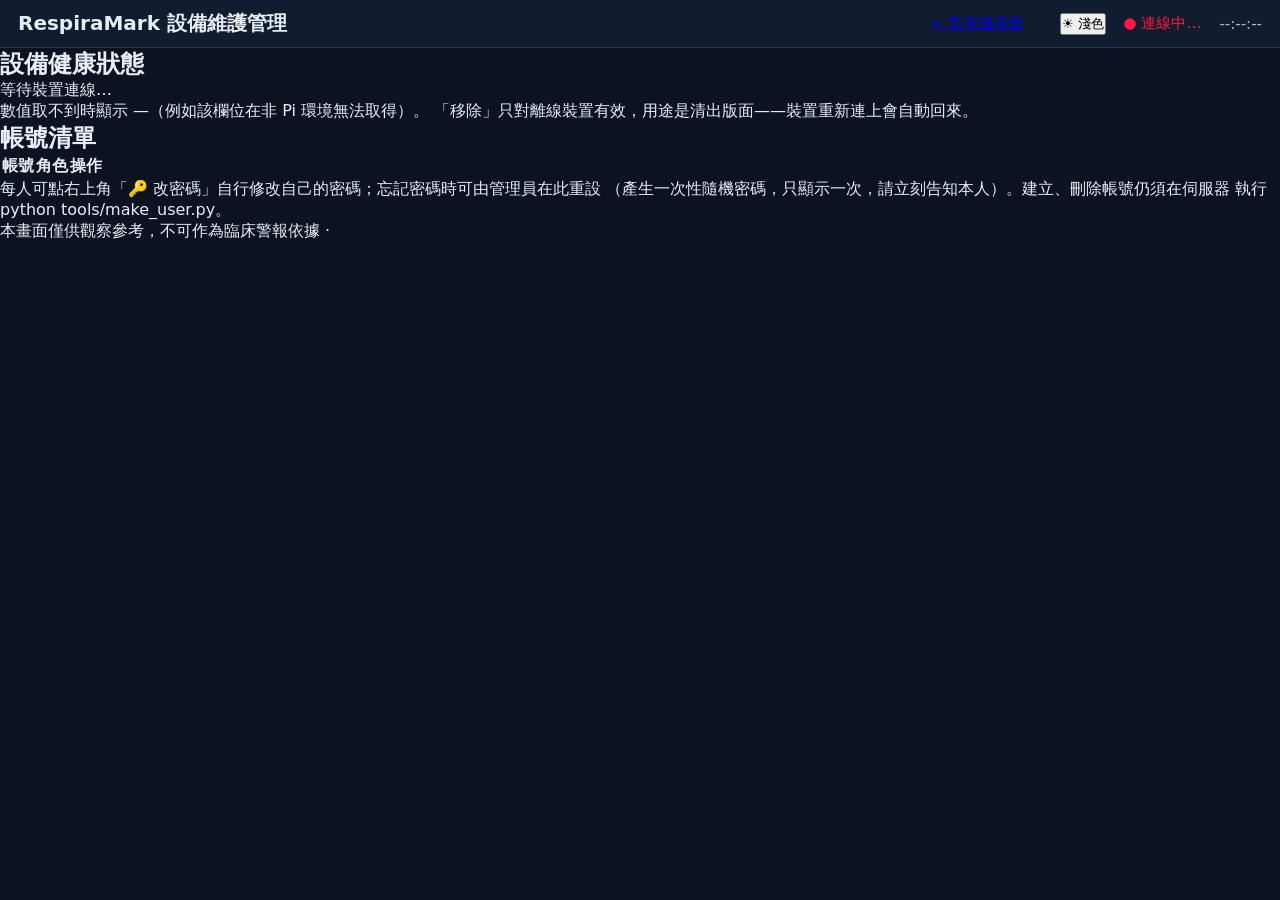
==== monitor/web/static/admin.html @ d9ddcfa4 "密碼自助管理（對應 W-303/G-04） 新增 POST /api/password：登入者改自己的密碼（任何角色皆可，需先驗 舊密碼、新密碼至少 8 碼）。新增 POST /api/admin/r" ====
<!DOCTYPE html>
<html lang="zh-Hant">
<head>
  <meta charset="utf-8">
  <meta name="viewport" content="width=device-width, initial-scale=1">
  <title>RespiraMark 設備管理</title>
  <link rel="stylesheet" href="/static/style.css">
</head>
<body>
  <header>
    <div class="brand">RespiraMark 設備維護管理</div>
    <div class="header-right">
      <a class="theme-btn" href="/">← 監視儀表板</a>
      <span id="who" class="who"></span>
      <button id="pwBtn" class="theme-btn hidden" type="button">🔑 改密碼</button>
      <button id="logoutBtn" class="theme-btn hidden" type="button">登出</button>
      <button id="themeToggle" class="theme-btn" type="button">☀ 淺色</button>
      <span id="conn" class="conn offline">● 連線中…</span>
      <span id="clock">--:--:--</span>
    </div>
  </header>

  <main class="admin-main">
    <section>
      <h2>設備健康狀態</h2>
      <div id="devEmpty" class="admin-empty">等待裝置連線…</div>
      <div id="devGrid" class="admin-grid"></div>
      <p class="admin-hint">
        數值取不到時顯示 —（例如該欄位在非 Pi 環境無法取得）。
        「移除」只對離線裝置有效，用途是清出版面——裝置重新連上會自動回來。
      </p>
    </section>

    <section>
      <h2>帳號清單</h2>
      <div class="acc-card">
        <table class="acc-table" id="accTable">
          <thead><tr><th>帳號</th><th>角色</th><th>操作</th></tr></thead>
          <tbody></tbody>
        </table>
      </div>
      <p class="admin-hint">
        每人可點右上角「🔑 改密碼」自行修改自己的密碼；忘記密碼時可由管理員在此重設
        （產生一次性隨機密碼，只顯示一次，請立刻告知本人）。建立、刪除帳號仍須在伺服器
        執行 python tools/make_user.py。
      </p>
    </section>
  </main>

  <div id="pwModal" class="overlay hidden">
    <div class="login-card pw-card">
      <h1>修改密碼</h1>
      <label for="pwOld">目前密碼</label>
      <input id="pwOld" type="password" autocomplete="current-password">
      <label for="pwNew">新密碼（至少 8 碼）</label>
      <input id="pwNew" type="password" autocomplete="new-password">
      <button id="pwSubmit" class="login-btn" type="button">確認修改</button>
      <button id="pwCancel" class="theme-btn" type="button">取消</button>
      <div id="pwErr" class="login-err hidden"></div>
    </div>
  </div>

  <footer class="disclaimer">本畫面僅供觀察參考，不可作為臨床警報依據 · <span id="verInfo"></span></footer>

  <script src="/static/sys.js"></script>
  <script src="/static/auth.js"></script>
  <script src="/static/footer.js"></script>
  <script src="/static/admin.js"></script>
</body>
</html>
---- static/style.css ----
/* RespiraMark Office — Dark Medical Theme（沿用 Pi 端官方色盤） */

:root {
  --bg-primary:   #0B1320;
  --bg-secondary: #111C2E;
  --card-bg:      #162338;
  --hover:        #1D2D46;
  --divider:      #24364F;
  --text-primary:   #E6EDF7;
  --text-secondary: #A9B4C6;
  --text-label:     #8FA2BC;
  --text-disabled:  #6B7A90;
  --green:  #00C853;
  --amber:  #FFB300;
  --red:    #FF1744;
  --c-pressure: #4FC3F7;
  --c-flow:     #00E5FF;
  --c-volume:   #76FF03;
}

* { box-sizing: border-box; margin: 0; padding: 0; }

body {
  background: var(--bg-primary);
  color: var(--text-primary);
  font-family: "Segoe UI", "Microsoft JhengHei", system-ui, sans-serif;
  min-height: 100vh;
}

/* ── Header ─────────────────────────────────────────────── */
header {
  display: flex; justify-content: space-between; align-items: center;
  padding: 10px 18px;
  background: var(--bg-secondary);
  border-bottom: 1px solid var(--divider);
  position: sticky; top: 0; z-index: 10;
}
.brand { font-size: 20px; font-weight: bold; }
.header-right { display: flex; gap: 18px; align-items: center; font-size: 15px; }
#clock { color: var(--text-secondary); font-variant-numeric: tabular-nums; }
.conn.online  { color: var(--green); }
.conn.offline { color: var(--red); }

/* ── 卡片格線 ────────────────────────────────────────────── */
main#grid {
  display: grid;
  grid-template-columns: repeat(auto-fit, minmax(400px, 1fr));
  gap: 12px;
  padding: 12px;
  align-items: start;
}
@media (max-width: 480px) {
  main#grid { grid-template-columns: 1fr; }
}

.empty {
  text-align: center; color: var(--text-disabled);
  font-size: 22px; padding: 90px 20px; line-height: 2;
}
.empty .hint { font-size: 15px; }
.hidden { display: none !important; }

/* ── 裝置卡片 ────────────────────────────────────────────── */
.card {
  background: var(--card-bg);
  border: 1px solid var(--divider);
  border-radius: 10px;
  overflow: hidden;
  cursor: pointer;
}
.card:hover { border-color: var(--hover); }
.card.pi-offline { opacity: 0.55; }
.card.pi-offline .card-head { border-left: 4px solid var(--red); }

.card-head {
  display: flex; align-items: center; gap: 10px;
  padding: 8px 12px;
  background: var(--bg-secondary);
  border-bottom: 1px solid var(--divider);
  flex-wrap: wrap;
}
.dev-name { font-weight: bold; font-size: 17px; }
.patient  { color: var(--text-secondary); font-size: 15px; }
.mode-badge {
  font-size: 13px; font-weight: bold;
  color: var(--c-pressure);
  border: 1px solid var(--divider);
  border-radius: 5px; padding: 1px 8px;
}
.spacer { flex: 1; }
.vent-status { font-size: 14px; font-weight: bold; }
.vent-status.connected    { color: var(--green); }
.vent-status.connecting   { color: var(--amber); }
.vent-status.disconnected { color: var(--red); }
.link-status { font-size: 13px; font-weight: bold; }
.link-status.on  { color: var(--green); }
.link-status.off { color: var(--red); }

/* ── 波形區 ─────────────────────────────────────────────── */
.waves { padding: 6px 10px 2px; }
.wave-row { position: relative; margin-bottom: 4px; }
.wave-row canvas {
  display: block; width: 100%; height: 84px;
  background: var(--card-bg);
  border: 1px solid var(--divider);
  border-radius: 4px;
}
.card.big .wave-row canvas { height: 150px; }
.wave-label {
  position: absolute; top: 3px; left: 8px;
  font-size: 12px; font-weight: bold; pointer-events: none;
}
.wave-label.p { color: var(--c-pressure); }
.wave-label.f { color: var(--c-flow); }
.wave-label.v { color: var(--c-volume); }
.wave-val {
  position: absolute; top: 3px; right: 10px;
  font-size: 15px; font-weight: bold;
  font-variant-numeric: tabular-nums;
  pointer-events: none;
}

/* ── 參數列（卡片模式）──────────────────────────────────── */
.param-strip {
  display: grid;
  grid-template-columns: repeat(auto-fit, minmax(86px, 1fr));
  gap: 6px;
  padding: 6px 10px 10px;
}
.pchip {
  background: var(--bg-secondary);
  border: 1px solid var(--divider);
  border-radius: 6px;
  padding: 4px 6px;
  text-align: center;
}
.pchip .k { font-size: 12px; color: var(--text-label); }
.pchip .val { font-size: 19px; font-weight: bold; font-variant-numeric: tabular-nums; }
.pchip .u { font-size: 10px; color: var(--text-disabled); }

/* ── 放大檢視（overlay）─────────────────────────────────── */
.overlay {
  position: fixed; inset: 0; z-index: 20;
  background: rgba(11, 19, 32, 0.96);
  padding: 16px;
  overflow-y: auto;
}
.overlay .card { cursor: default; max-width: 1400px; margin: 0 auto; }
.close-btn {
  font-size: 15px; font-weight: bold;
  color: var(--text-secondary);
  background: var(--card-bg);
  border: 1px solid var(--divider);
  border-radius: 6px;
  padding: 5px 16px;
  cursor: pointer;
}
.close-btn:hover { background: var(--hover); color: var(--text-primary); }

/* 放大模式才顯示的完整資料區 */
.detail { display: none; }
.card.big .detail {
  display: grid;
  grid-template-columns: 2fr 1fr;
  gap: 12px;
  padding: 0 10px 12px;
}
@media (max-width: 900px) {
  .card.big .detail { grid-template-columns: 1fr; }
}
.detail h3 {
  font-size: 14px; color: var(--text-label);
  border-bottom: 1px solid var(--divider);
  padding: 8px 0 4px; margin-bottom: 6px;
}
.kv-table { display: grid; grid-template-columns: repeat(auto-fill, minmax(150px, 1fr)); gap: 4px 14px; }
.kv-table .row { display: flex; justify-content: space-between; font-size: 14px; padding: 2px 0; border-bottom: 1px dotted var(--divider); }
.kv-table .row .k { color: var(--text-secondary); }
.kv-table .row .v { font-weight: bold; font-variant-numeric: tabular-nums; }
.dev-info-line { font-size: 13px; color: var(--text-disabled); padding: 6px 0; }
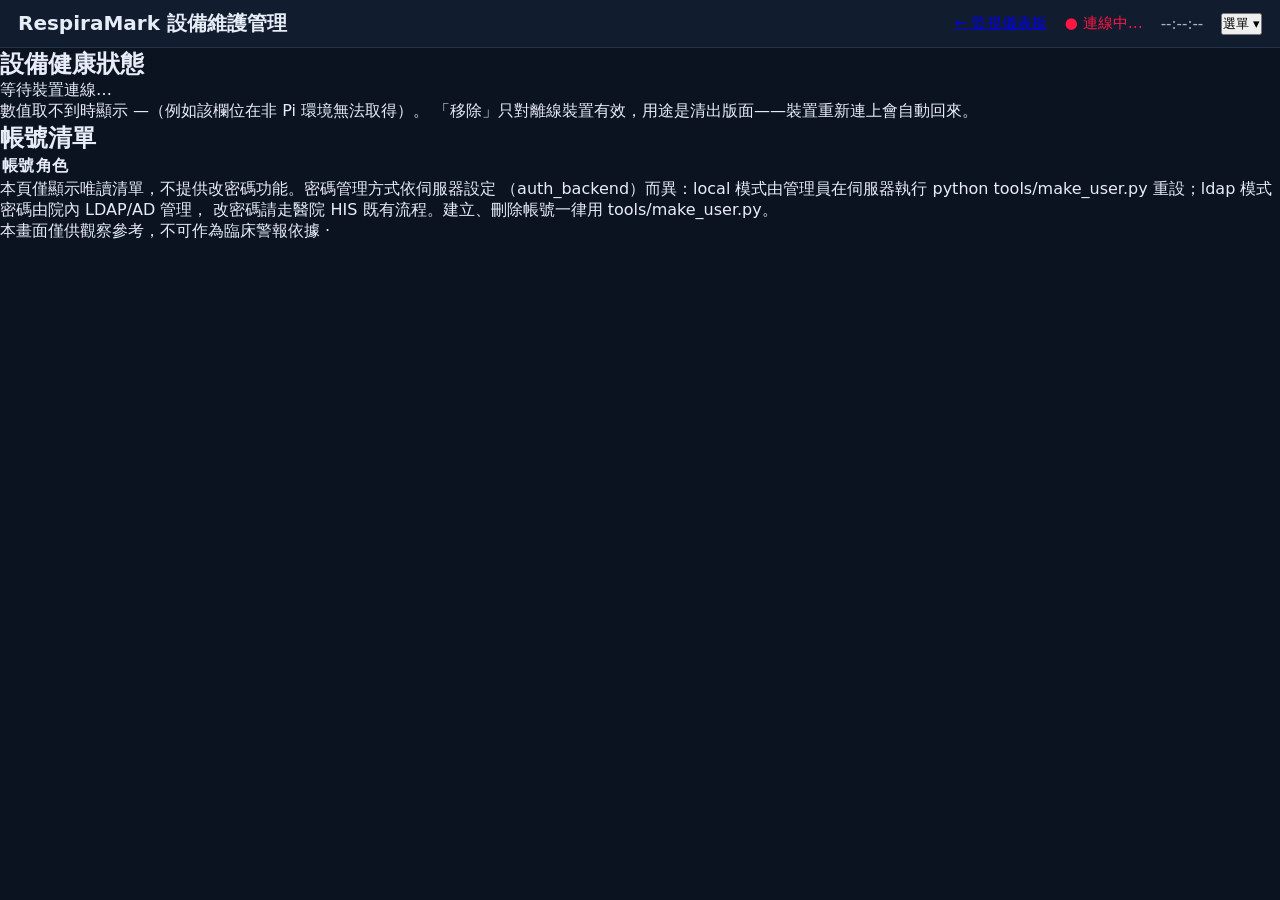
==== commit cde0b5a7: "移除密碼自助管理功能，Header 改成帳號下拉選單 密碼管理已改由 auth_backend 決定（local 用 tools/make_user.py、ldap 走 院內 HIS/AD），本機自助" ====
--- a/monitor/web/static/admin.html
+++ b/monitor/web/static/admin.html
@@ -11,12 +11,15 @@
     <div class="brand">RespiraMark 設備維護管理</div>
     <div class="header-right">
       <a class="theme-btn" href="/">← 監視儀表板</a>
-      <span id="who" class="who"></span>
-      <button id="pwBtn" class="theme-btn hidden" type="button">🔑 改密碼</button>
-      <button id="logoutBtn" class="theme-btn hidden" type="button">登出</button>
-      <button id="themeToggle" class="theme-btn" type="button">☀ 淺色</button>
       <span id="conn" class="conn offline">● 連線中…</span>
       <span id="clock">--:--:--</span>
+      <div class="user-menu-wrap">
+        <button id="who" class="who-btn" type="button">選單 ▾</button>
+        <div id="userMenu" class="user-menu hidden">
+          <button id="themeToggle" class="user-menu-item" type="button">☀ 淺色</button>
+          <button id="logoutBtn" class="user-menu-item hidden" type="button">登出</button>
+        </div>
+      </div>
     </div>
   </header>
 
@@ -35,30 +38,18 @@
       <h2>帳號清單</h2>
       <div class="acc-card">
         <table class="acc-table" id="accTable">
-          <thead><tr><th>帳號</th><th>角色</th><th>操作</th></tr></thead>
+          <thead><tr><th>帳號</th><th>角色</th></tr></thead>
           <tbody></tbody>
         </table>
       </div>
       <p class="admin-hint">
-        每人可點右上角「🔑 改密碼」自行修改自己的密碼；忘記密碼時可由管理員在此重設
-        （產生一次性隨機密碼，只顯示一次，請立刻告知本人）。建立、刪除帳號仍須在伺服器
-        執行 python tools/make_user.py。
+        本頁僅顯示唯讀清單，不提供改密碼功能。密碼管理方式依伺服器設定
+        （auth_backend）而異：local 模式由管理員在伺服器執行
+        python tools/make_user.py 重設；ldap 模式密碼由院內 LDAP/AD 管理，
+        改密碼請走醫院 HIS 既有流程。建立、刪除帳號一律用 tools/make_user.py。
       </p>
     </section>
   </main>
-
-  <div id="pwModal" class="overlay hidden">
-    <div class="login-card pw-card">
-      <h1>修改密碼</h1>
-      <label for="pwOld">目前密碼</label>
-      <input id="pwOld" type="password" autocomplete="current-password">
-      <label for="pwNew">新密碼（至少 8 碼）</label>
-      <input id="pwNew" type="password" autocomplete="new-password">
-      <button id="pwSubmit" class="login-btn" type="button">確認修改</button>
-      <button id="pwCancel" class="theme-btn" type="button">取消</button>
-      <div id="pwErr" class="login-err hidden"></div>
-    </div>
-  </div>
 
   <footer class="disclaimer">本畫面僅供觀察參考，不可作為臨床警報依據 · <span id="verInfo"></span></footer>
 
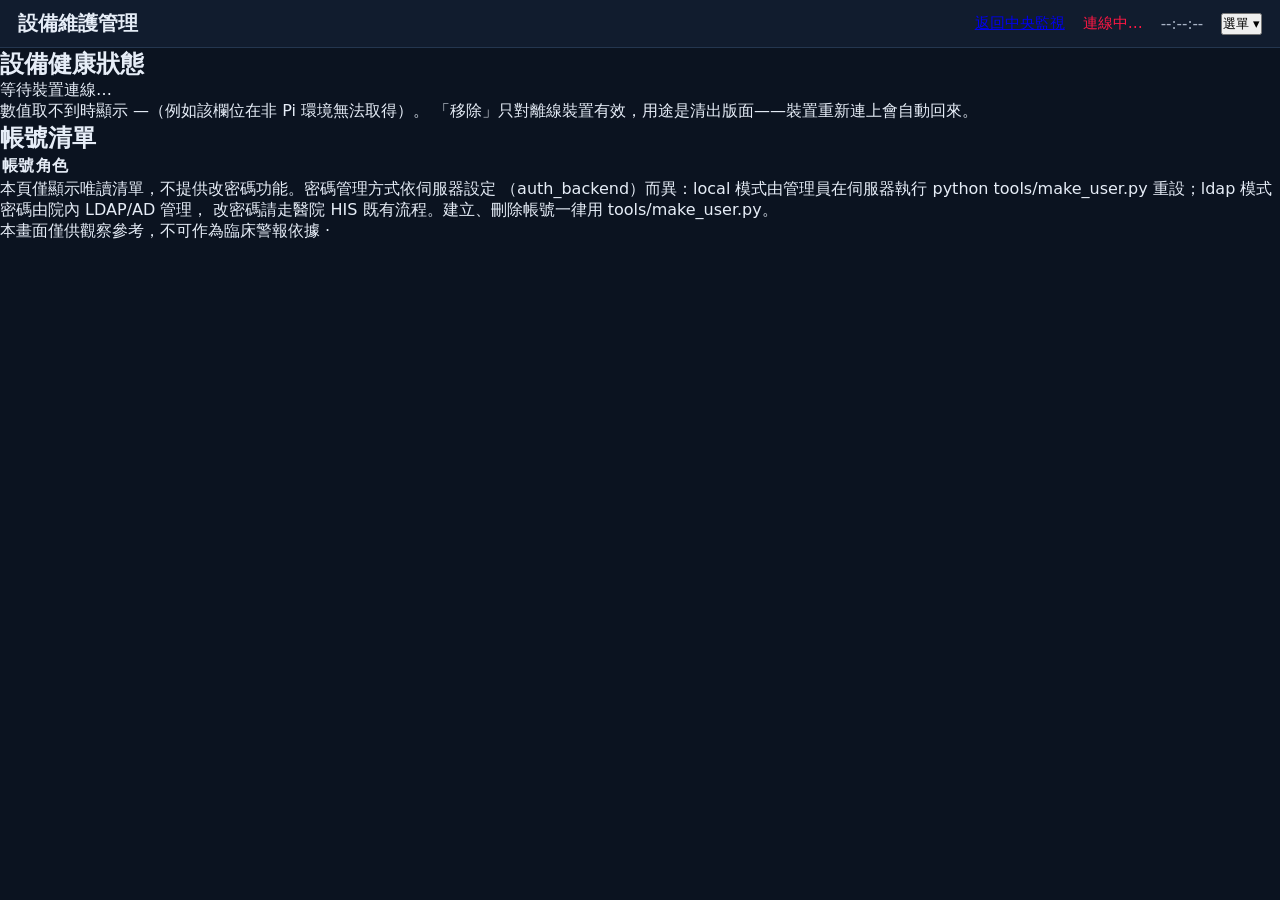
==== commit bd96ecac: "feat: Update security headers and improve UI/UX for VentMonitor - Added Cache-Control header to prev" ====
--- a/monitor/web/static/admin.html
+++ b/monitor/web/static/admin.html
@@ -3,15 +3,15 @@
 <head>
   <meta charset="utf-8">
   <meta name="viewport" content="width=device-width, initial-scale=1">
-  <title>RespiraMark 設備管理</title>
+  <title>設備管理</title>
   <link rel="stylesheet" href="/static/style.css">
 </head>
 <body>
   <header>
-    <div class="brand">RespiraMark 設備維護管理</div>
+    <div class="brand">設備維護管理</div>
     <div class="header-right">
-      <a class="theme-btn" href="/">← 監視儀表板</a>
-      <span id="conn" class="conn offline">● 連線中…</span>
+      <a class="theme-btn" href="/">返回中央監視</a>
+      <span id="conn" class="conn offline">連線中…</span>
       <span id="clock">--:--:--</span>
       <div class="user-menu-wrap">
         <button id="who" class="who-btn" type="button">選單 ▾</button>
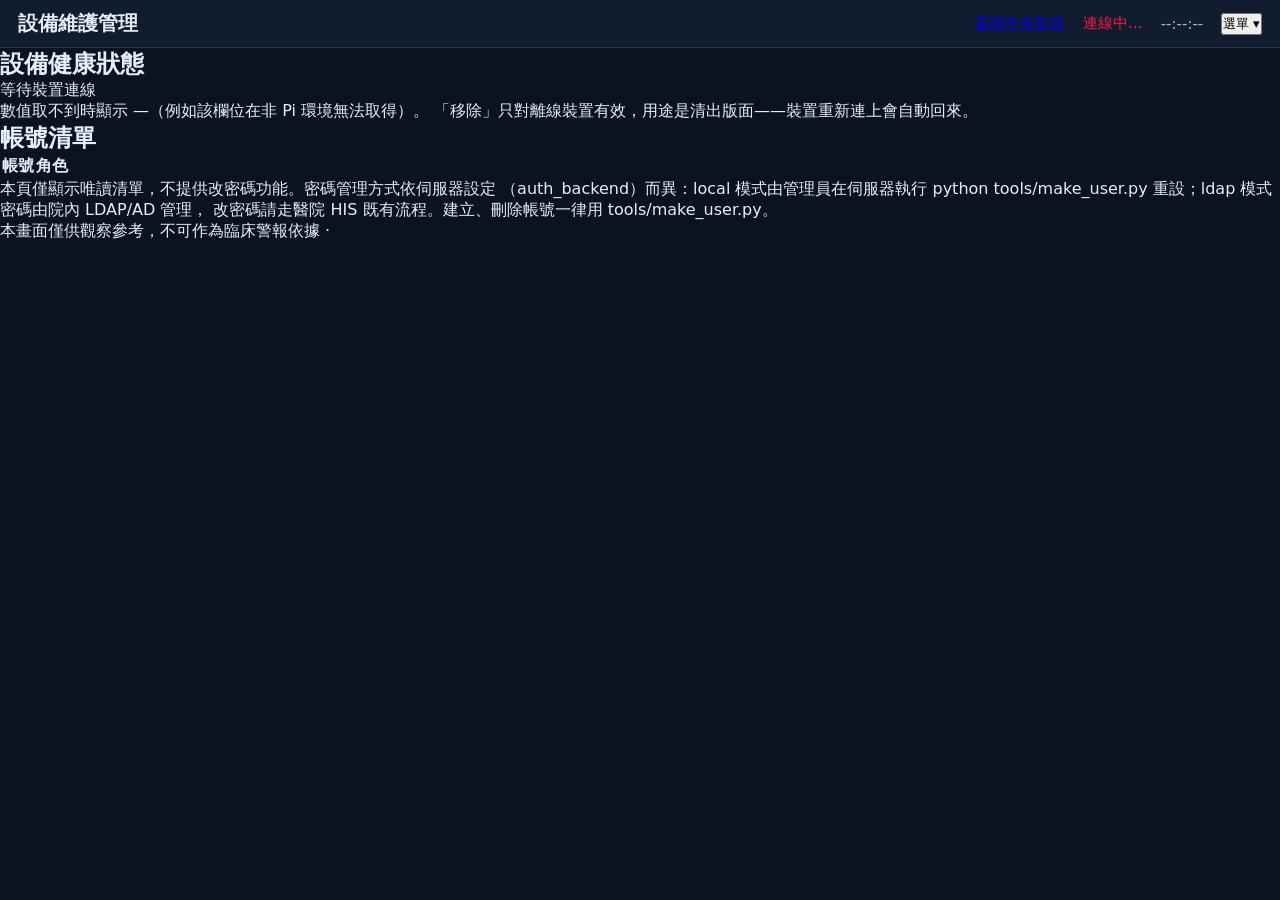
==== commit 7feaba81: "修正顯示訊息，移除多餘的「…」符號以提升用戶體驗" ====
--- a/monitor/web/static/admin.html
+++ b/monitor/web/static/admin.html
@@ -26,7 +26,7 @@
   <main class="admin-main">
     <section>
       <h2>設備健康狀態</h2>
-      <div id="devEmpty" class="admin-empty">等待裝置連線…</div>
+      <div id="devEmpty" class="admin-empty">等待裝置連線</div>
       <div id="devGrid" class="admin-grid"></div>
       <p class="admin-hint">
         數值取不到時顯示 —（例如該欄位在非 Pi 環境無法取得）。
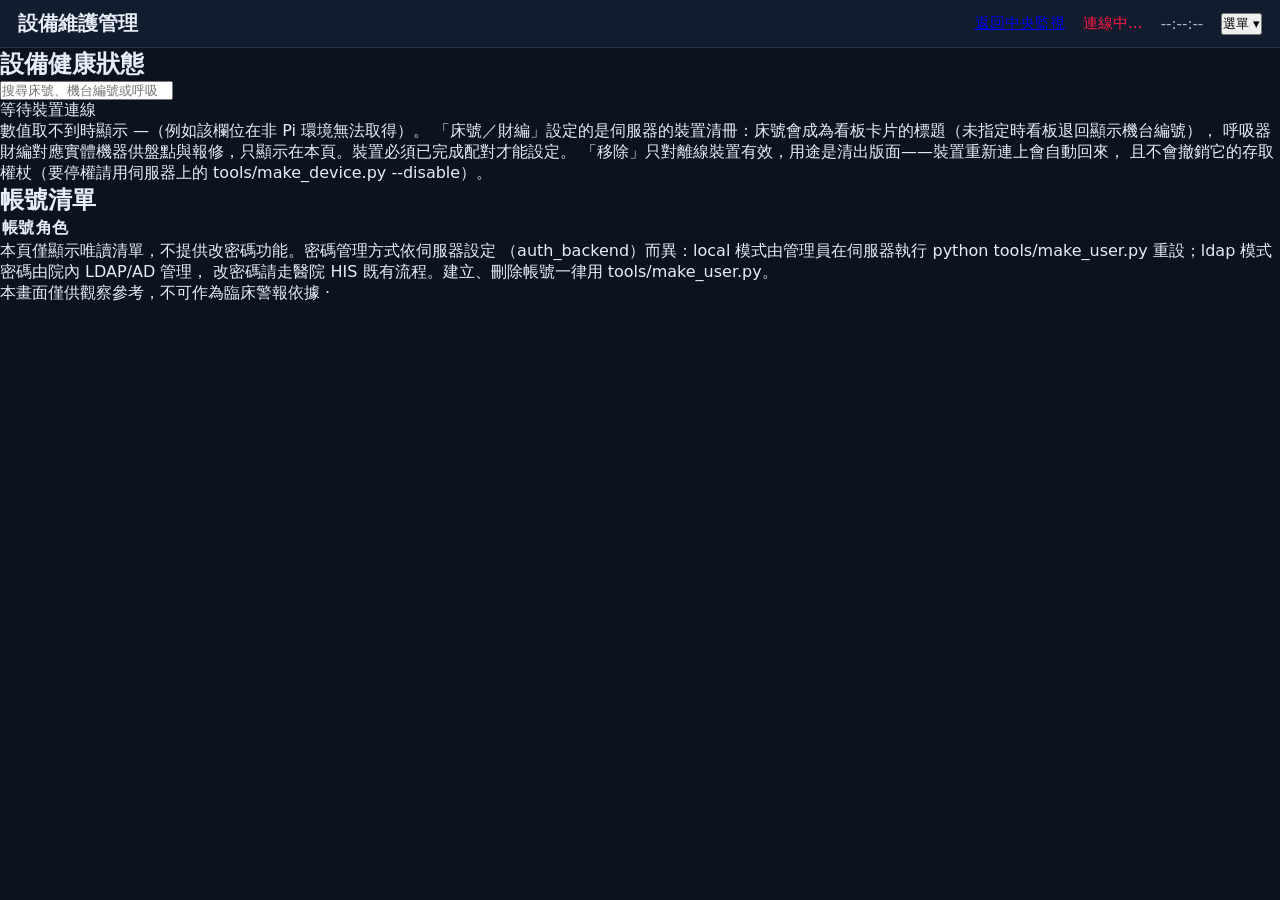
==== commit a330277e: "看板改以床號為卡片標題，每台可綁定呼吸器財編 - 小卡標題改顯示床號；未指定床號時退回機台編號並以較淡樣式標示，   看板與管理頁都改依床號排序（未指定的排最後） - 每台裝置可綁定呼吸器財編（對應實" ====
--- a/monitor/web/static/admin.html
+++ b/monitor/web/static/admin.html
@@ -26,11 +26,34 @@
   <main class="admin-main">
     <section>
       <h2>設備健康狀態</h2>
+      <div class="dev-toolbar">
+        <input id="devFilter" type="search" class="dev-filter"
+               placeholder="搜尋床號、機台編號或呼吸器財編"
+               aria-label="搜尋床號、機台編號或呼吸器財編">
+      </div>
       <div id="devEmpty" class="admin-empty">等待裝置連線</div>
       <div id="devGrid" class="admin-grid"></div>
       <p class="admin-hint">
         數值取不到時顯示 —（例如該欄位在非 Pi 環境無法取得）。
-        「移除」只對離線裝置有效，用途是清出版面——裝置重新連上會自動回來。
+        「床號／財編」設定的是伺服器的裝置清冊：床號會成為看板卡片的標題（未指定時看板退回顯示機台編號），
+        呼吸器財編對應實體機器供盤點與報修，只顯示在本頁。裝置必須已完成配對才能設定。
+        「移除」只對離線裝置有效，用途是清出版面——裝置重新連上會自動回來，
+        且不會撤銷它的存取權杖（要停權請用伺服器上的 tools/make_device.py --disable）。
+      </p>
+    </section>
+
+    <section id="pairSection" class="hidden">
+      <h2>裝置配對申請</h2>
+      <div id="pairEmpty" class="admin-empty">目前沒有待核可的配對申請</div>
+      <div id="pairList" class="pair-list"></div>
+      <p class="admin-hint">
+        新的 Pi 在設定頁輸入本伺服器位址並按「配對」後會出現在這裡。
+        核可前請先確認 Pi 螢幕上顯示的 6 位確認碼與這裡一致——確認碼是用來
+        辨認「網頁上這筆就是我手上那台機器」的，不一致代表是別台裝置送出的申請。
+        核可後 token 由該台 Pi 自動領取寫入，管理員不需要也看不到 token。
+        申請 10 分鐘內未處理即失效，Pi 端可重新申請。
+        注意：本伺服器第一次核可配對後，所有裝置都改為逐台驗證，原本共用同一組
+        權杖的舊裝置下次重連會被拒絕，需一併配對或用 tools/make_device.py 補登記。
       </p>
     </section>
 
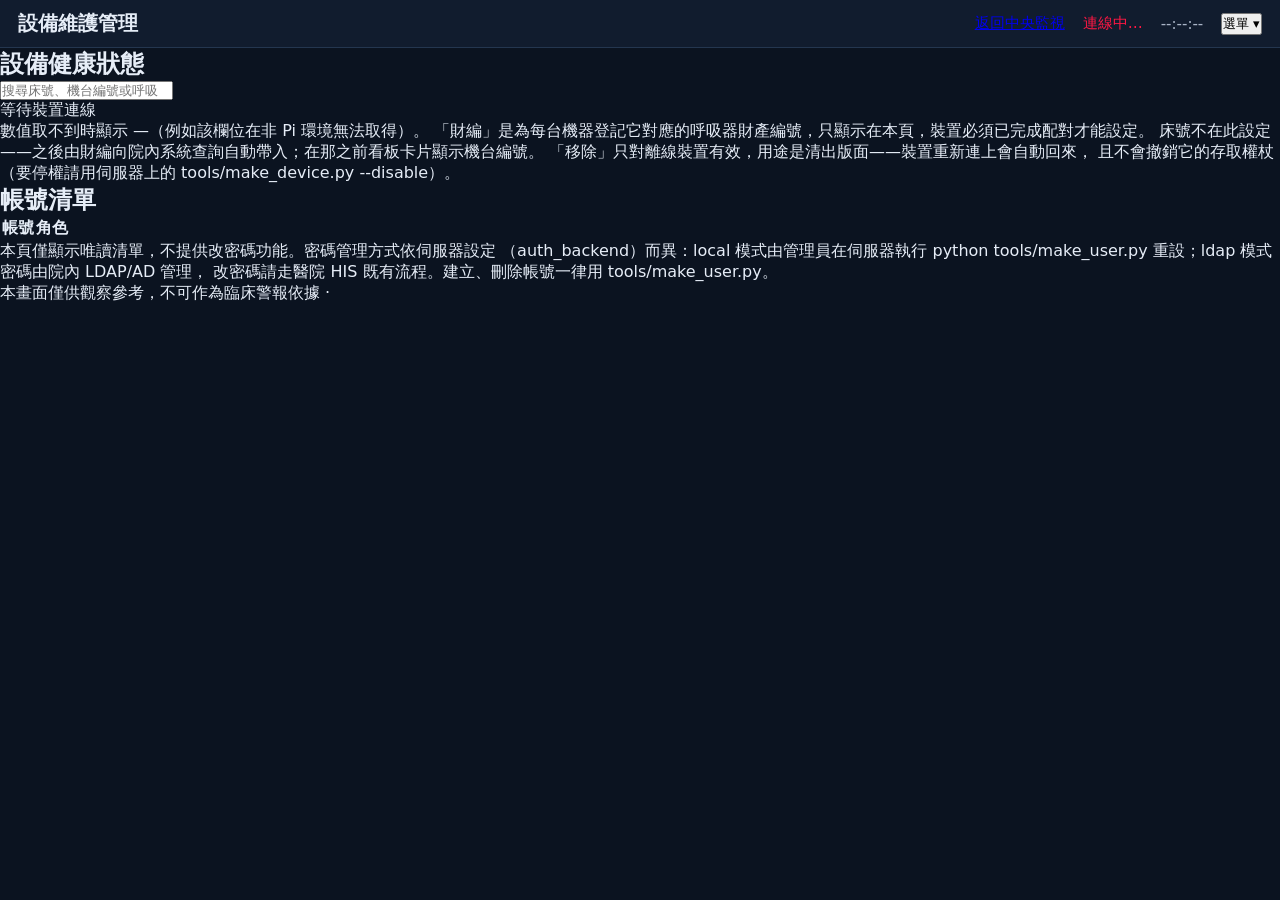
==== commit a355bda0: "管理頁改為只登記財編，並縮小系統指標版面 床號改為之後由財編向院內系統查詢自動帶入，不再開放人工設定——多一個 人工來源只會多一份會過期的資料。管理 API 仍接受 bed 供屆時自動寫入。  - 管" ====
--- a/monitor/web/static/admin.html
+++ b/monitor/web/static/admin.html
@@ -35,8 +35,8 @@
       <div id="devGrid" class="admin-grid"></div>
       <p class="admin-hint">
         數值取不到時顯示 —（例如該欄位在非 Pi 環境無法取得）。
-        「床號／財編」設定的是伺服器的裝置清冊：床號會成為看板卡片的標題（未指定時看板退回顯示機台編號），
-        呼吸器財編對應實體機器供盤點與報修，只顯示在本頁。裝置必須已完成配對才能設定。
+        「財編」是為每台機器登記它對應的呼吸器財產編號，只顯示在本頁，裝置必須已完成配對才能設定。
+        床號不在此設定——之後由財編向院內系統查詢自動帶入；在那之前看板卡片顯示機台編號。
         「移除」只對離線裝置有效，用途是清出版面——裝置重新連上會自動回來，
         且不會撤銷它的存取權杖（要停權請用伺服器上的 tools/make_device.py --disable）。
       </p>
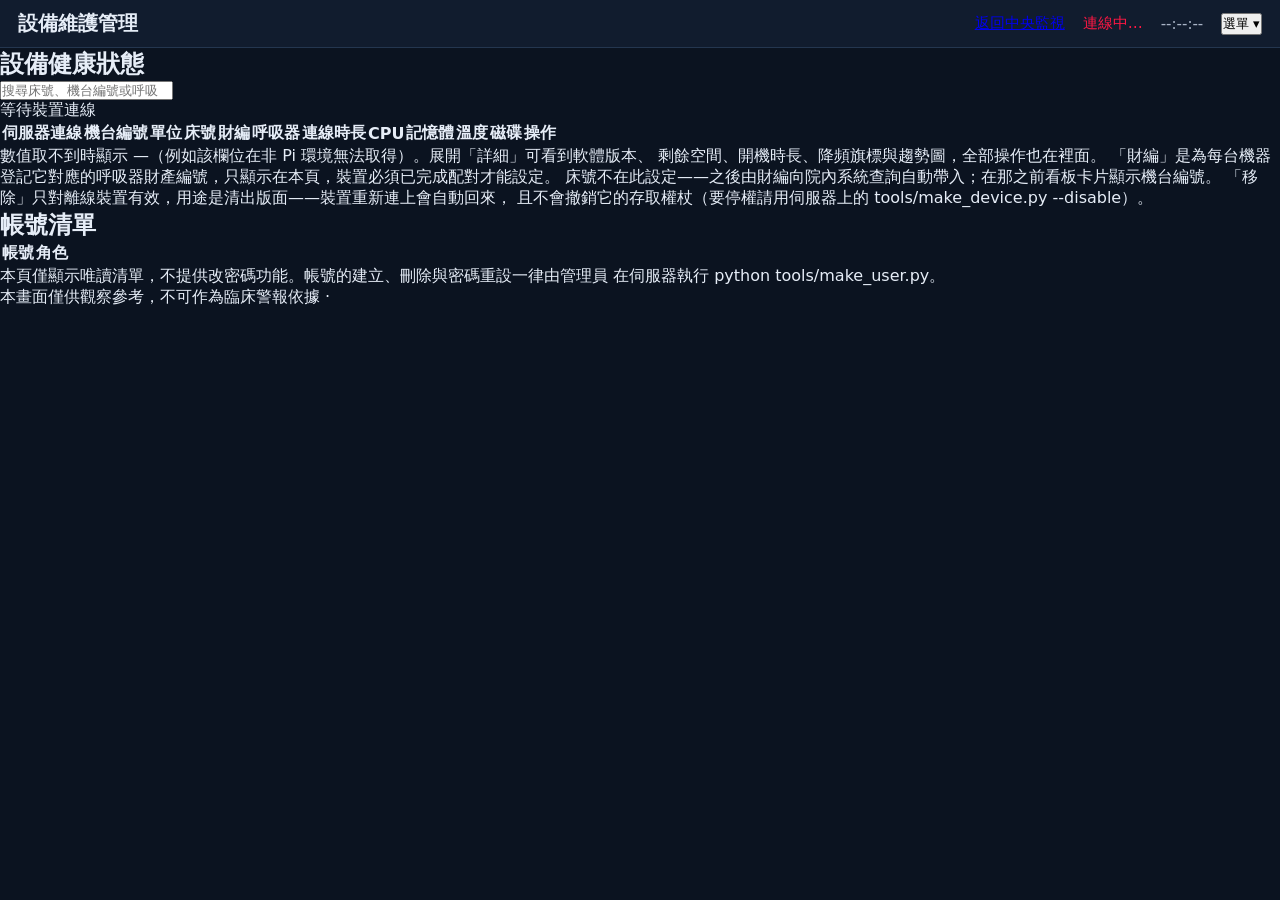
==== commit 0b50b4d1: "重構設備管理與連線處理 - 更新了裝置健康概覽的 CSS 樣式，將卡片佈局過渡到表格格式，以提高對齊效果和可讀性。  - 增強了設備目錄，除了「床位」和「資產」元資料外，還新增了「病房」元資料。  -" ====
--- a/monitor/web/static/admin.html
+++ b/monitor/web/static/admin.html
@@ -32,9 +32,29 @@
                aria-label="搜尋床號、機台編號或呼吸器財編">
       </div>
       <div id="devEmpty" class="admin-empty">等待裝置連線</div>
-      <div id="devGrid" class="admin-grid"></div>
+      <div class="dev-table-wrap" id="devTableWrap">
+        <table class="dev-table" id="devTable">
+          <thead>
+            <tr>
+              <th class="col-dot"><span class="sr-only">伺服器連線</span></th>
+              <th>機台編號</th>
+              <th>單位</th>
+              <th>床號</th>
+              <th>財編</th>
+              <th>呼吸器</th>
+              <th class="col-num">連線時長</th>
+              <th class="col-num">CPU</th>
+              <th class="col-num">記憶體</th>
+              <th class="col-num">溫度</th>
+              <th class="col-num">磁碟</th>
+              <th class="col-act"><span class="sr-only">操作</span></th>
+            </tr>
+          </thead>
+        </table>
+      </div>
       <p class="admin-hint">
-        數值取不到時顯示 —（例如該欄位在非 Pi 環境無法取得）。
+        數值取不到時顯示 —（例如該欄位在非 Pi 環境無法取得）。展開「詳細」可看到軟體版本、
+        剩餘空間、開機時長、降頻旗標與趨勢圖，全部操作也在裡面。
         「財編」是為每台機器登記它對應的呼吸器財產編號，只顯示在本頁，裝置必須已完成配對才能設定。
         床號不在此設定——之後由財編向院內系統查詢自動帶入；在那之前看板卡片顯示機台編號。
         「移除」只對離線裝置有效，用途是清出版面——裝置重新連上會自動回來，
@@ -66,10 +86,8 @@
         </table>
       </div>
       <p class="admin-hint">
-        本頁僅顯示唯讀清單，不提供改密碼功能。密碼管理方式依伺服器設定
-        （auth_backend）而異：local 模式由管理員在伺服器執行
-        python tools/make_user.py 重設；ldap 模式密碼由院內 LDAP/AD 管理，
-        改密碼請走醫院 HIS 既有流程。建立、刪除帳號一律用 tools/make_user.py。
+        本頁僅顯示唯讀清單，不提供改密碼功能。帳號的建立、刪除與密碼重設一律由管理員
+        在伺服器執行 python tools/make_user.py。
       </p>
     </section>
   </main>
